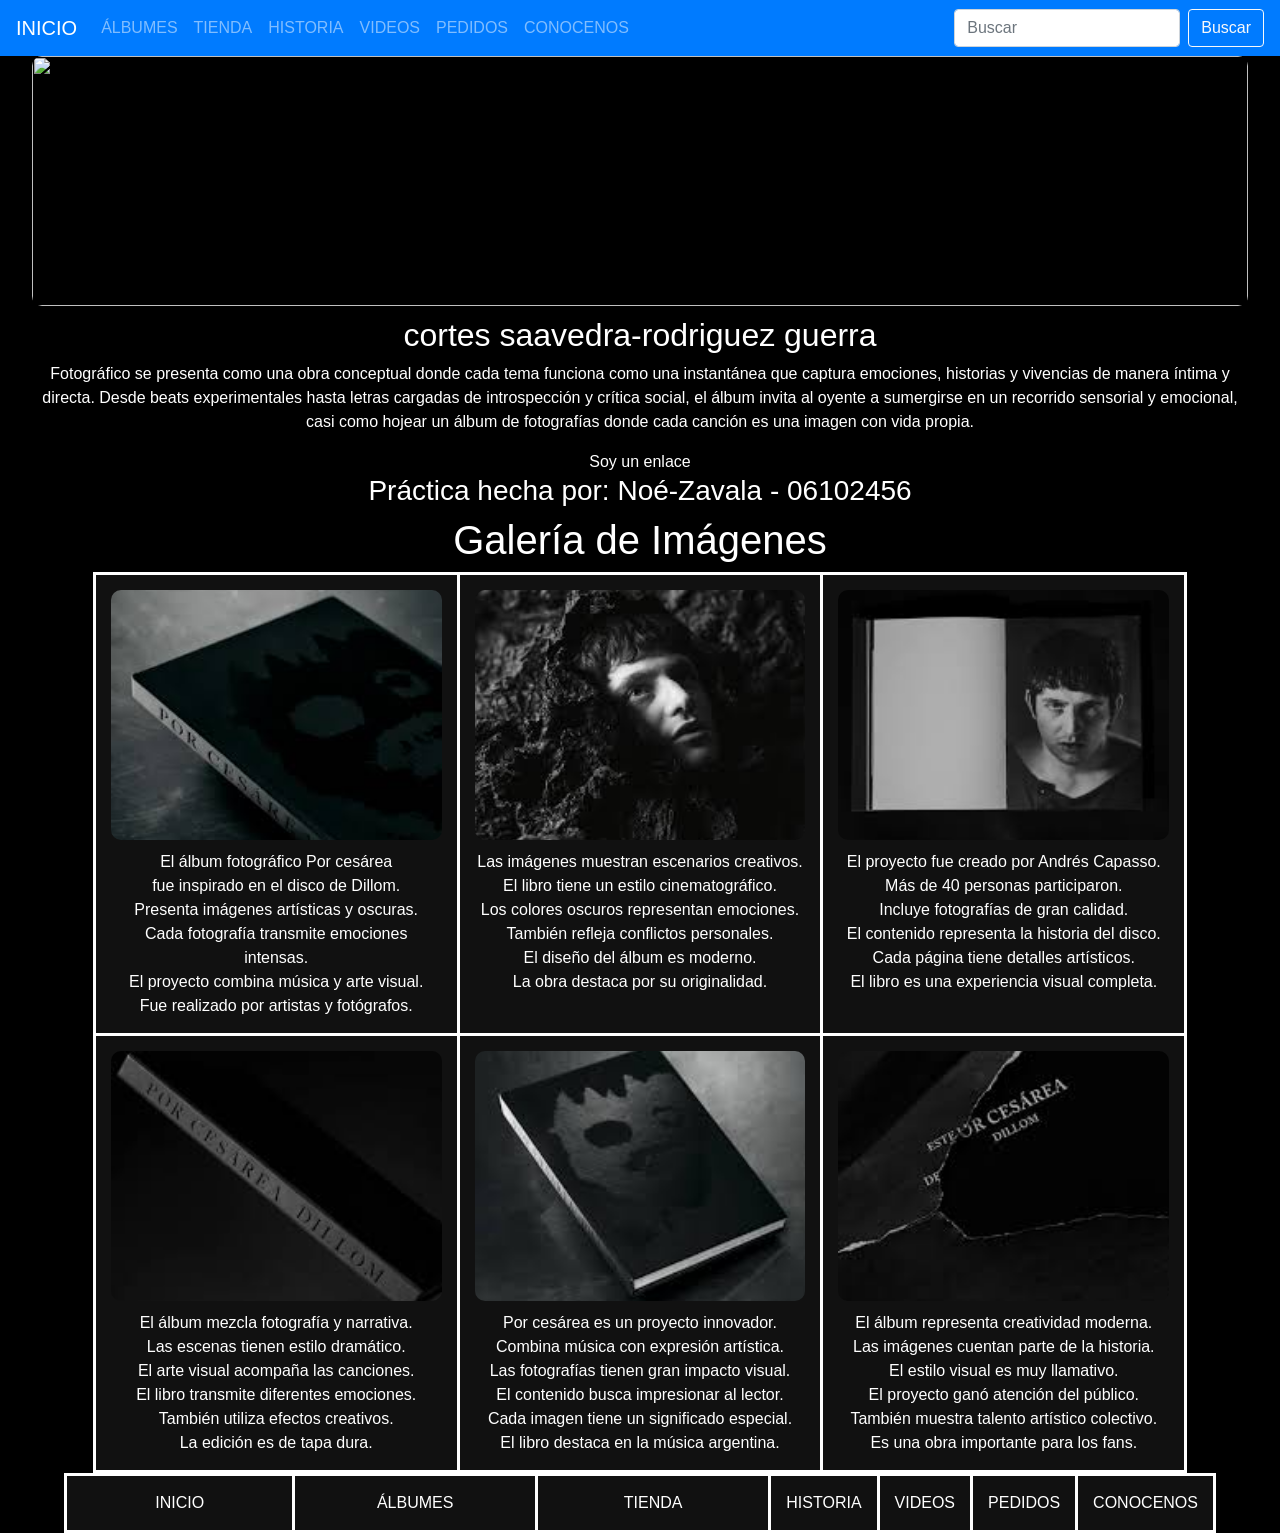
==== practica 4.html @ 40ec3cd4 "Add files via upload" ====
<!DOCTYPE html>
<html lang="en">
<head>
    <meta charset="UTF-8">
    <meta name="viewport" content="width=device-width, initial-scale=1.0">
    <title>Práctica 4 - Biografía</title>
    <link rel="stylesheet" href="css/estilos.css">
</head>
    <link rel="stylesheet" href="https://stackpath.bootstrapcdn.com/bootstrap/4.4.1/css/bootstrap.min.css"
 integrity="sha384-Vkoo8x4CGsO3+Hhxv8T/Q5PaXtkKtu6ug5TOeNV6gBiFeWPGFN9MuhOf23Q9Ifjh" crossorigin="anonymous">
<nav class="navbar navbar-expand-lg navbar-dark bg-primary">
  <a class="navbar-brand" href="index.html">INICIO</a>

  <button class="navbar-toggler" type="button" data-toggle="collapse" data-target="#navbarTogglerDemo02">
    <span class="navbar-toggler-icon"></span>
  </button>

  <div class="collapse navbar-collapse" id="navbarTogglerDemo02">
    <ul class="navbar-nav mr-auto mt-2 mt-lg-0">
      
      <li class="nav-item">
        <a class="nav-link" href="guerra1.html">ÁLBUMES</a>
      </li>

      <li class="nav-item">
        <a class="nav-link" href="guerra2.html">TIENDA</a>
      </li>

      <li class="nav-item">
        <a class="nav-link" href="guerra3.html">HISTORIA</a>
      </li>

      <li class="nav-item">
        <a class="nav-link" href="guerra4.html">VIDEOS</a>
      </li>

      <li class="nav-item">
        <a class="nav-link" href="guerra5.html">PEDIDOS</a>
      </li>

      <li class="nav-item">
        <a class="nav-link" href="practica 4.html">CONOCENOS</a>
      </li>

    </ul>

    <form class="form-inline my-2 my-lg-0">
      <input class="form-control mr-sm-2" type="search" placeholder="Buscar">
      <button class="btn btn-outline-light my-2 my-sm-0" type="submit">Buscar</button>
    </form>

  </div>
  </nav>
   

<body>

    <div class="contenedor">
        <header>
        
        </header>

        <main>

            <div class="foto">
                <img src="imagenes/humanos.png"  WIDTH="100%" height="50%" ALING="MIDLE">
            </div>

            <div class="texto">
                <h2>cortes saavedra-rodriguez guerra</h2>
                <p>Fotográfico se presenta como una obra conceptual donde cada tema funciona como una instantánea que captura emociones, historias y vivencias de manera íntima y directa. Desde beats experimentales hasta letras cargadas de introspección y crítica social, el álbum invita al oyente a sumergirse en un recorrido sensorial y emocional, casi como hojear un álbum de fotografías donde cada canción es una imagen con vida propia.</p>
                <p></p>

                <a href="#">Soy un enlace</a>
            </div>

        </main>

        <footer>
            <h3>Práctica hecha por: Noé-Zavala - 06102456</h3>
        </footer>
    <style>

        body{
            background-color: black;
            color: white;
            font-family: Arial, sans-serif;
            text-align: center;
        }

        .contenedor{
            width: 95%;
            margin: auto;
        }

        table{
            width: 90%;
            margin: auto;
            border-collapse: collapse;
        }

        td{
            width: 33%;
            border: 3px solid white;
            text-align: center;
            padding: 15px;
            background-color: #111;
            vertical-align: top;
            color: white;
        }

        img{
            width: 100%;
            height: 250px;
            object-fit: cover;
            border-radius: 10px;
            margin-bottom: 10px;
        }

        h1,h2,h3,a{
            color: white;
        }

    </style>



        <h1>Galería de Imágenes</h1>

        <table width="90%" border="3" align="center">

            <tr>

                <td align="center">

                    <img src="imagdillom/libro4.jpg" width="100%">

                    El álbum fotográfico Por cesárea<br>
                    fue inspirado en el disco de Dillom.<br>
                    Presenta imágenes artísticas y oscuras.<br>
                    Cada fotografía transmite emociones intensas.<br>
                    El proyecto combina música y arte visual.<br>
                    Fue realizado por artistas y fotógrafos.

                </td>

                <td align="center">

                    <img src="imagdillom/libro5.jpg" width="100%">

                    Las imágenes muestran escenarios creativos.<br>
                    El libro tiene un estilo cinematográfico.<br>
                    Los colores oscuros representan emociones.<br>
                    También refleja conflictos personales.<br>
                    El diseño del álbum es moderno.<br>
                    La obra destaca por su originalidad.

                </td>

                <td align="center">

                    <img src="imagdillom/libro6.jpg" width="100%">

                    El proyecto fue creado por Andrés Capasso.<br>
                    Más de 40 personas participaron.<br>
                    Incluye fotografías de gran calidad.<br>
                    El contenido representa la historia del disco.<br>
                    Cada página tiene detalles artísticos.<br>
                    El libro es una experiencia visual completa.

                </td>

            </tr>

            <tr>

                <td align="center">

                    <img src="imagdillom/libro7.jpg" width="100%">

                    El álbum mezcla fotografía y narrativa.<br>
                    Las escenas tienen estilo dramático.<br>
                    El arte visual acompaña las canciones.<br>
                    El libro transmite diferentes emociones.<br>
                    También utiliza efectos creativos.<br>
                    La edición es de tapa dura.

                </td>

                <td align="center">

                    <img src="imagdillom/libro8.jpg" width="100%">

                    Por cesárea es un proyecto innovador.<br>
                    Combina música con expresión artística.<br>
                    Las fotografías tienen gran impacto visual.<br>
                    El contenido busca impresionar al lector.<br>
                    Cada imagen tiene un significado especial.<br>
                    El libro destaca en la música argentina.

                </td>

                <td align="center">

                    <img src="imagdillom/libro9.jpg" width="100%">

                    El álbum representa creatividad moderna.<br>
                    Las imágenes cuentan parte de la historia.<br>
                    El estilo visual es muy llamativo.<br>
                    El proyecto ganó atención del público.<br>
                    También muestra talento artístico colectivo.<br>
                    Es una obra importante para los fans.

                </td>

            </tr>

        </table>

    </div>
    <script src="https://code.jquery.com/jquery-3.4.1.slim.min.js" integrity="sha384-J6qa4849blE2+poT4WnyKhv5vZF5SrPo0iEjwBvKU7imGFAV0wwj1yYfoRSJoZ+n" crossorigin="anonymous"></script>
    <script src="https://cdn.jsdelivr.net/npm/popper.js@1.16.0/dist/umd/popper.min.js" integrity="sha384-Q6E9RHvbIyZF5SrPo0iEjwBvKU7imGFAV0wwj1yYfoRSJoZ+n" crossorigin="anonymous"></script>
    <script src="https://stackpath.bootstrapcdn.com/bootstrap/4.4.1/js/bootstrap.min.js" integrity="sha384-wfSDF2E50Y2D1uUdj0O3uMBJnjuUD4Ih7YwaYd1iqfktj0Uod8GCExl3Og8ifwB6" crossorigin="anonymous"></script>
    <table width="60%" align="center" border="3">
            
      <tr align="center">
          <td><a href="index.html">INICIO</a></td>
          <td><a href="guerra1.html">ÁLBUMES</a></td>
          <td><a href="guerra2.html">TIENDA</a></td>
          <td><a href="guerra3.html">HISTORIA</a></td>
          <td><a href="guerra4.html">VIDEOS</a></td>
          <td><a href="guerra5.html">PEDIDOS</a></td>
          <td><a href="practica 4.html">CONOCENOS</a></td>
      </tr>
    
    </table>
</body>
</html>
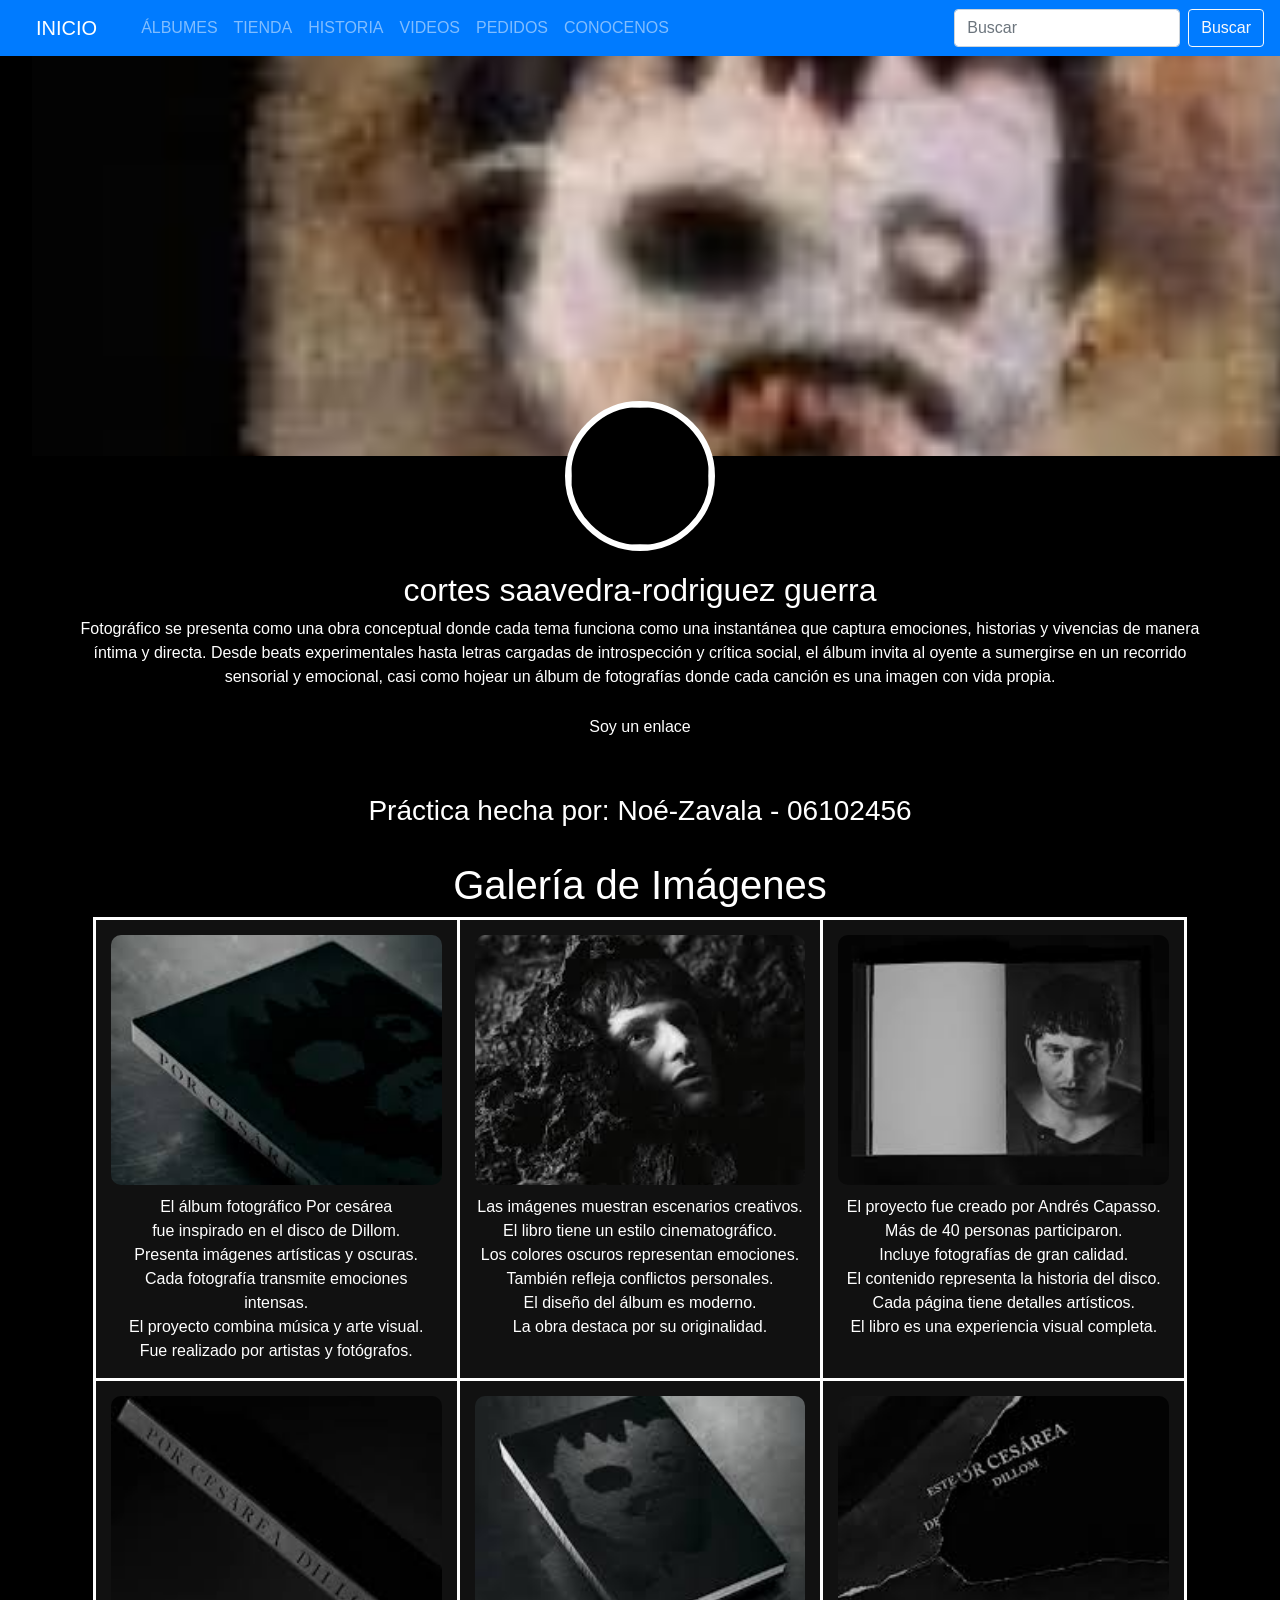
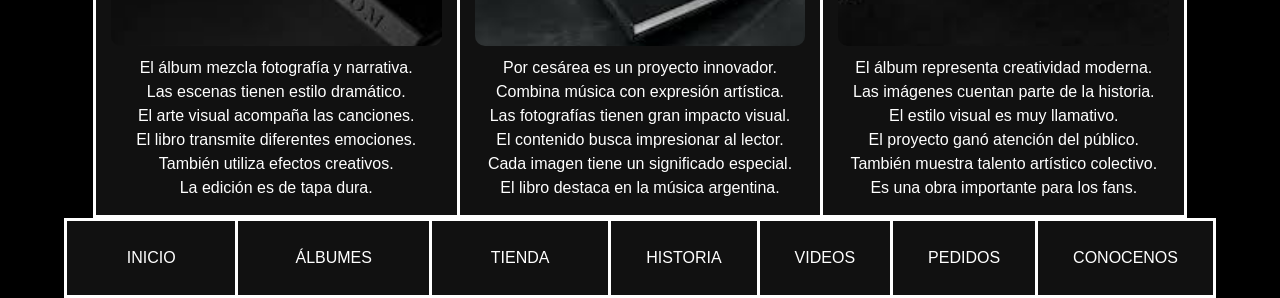
==== commit 7e3df14b: "Update practica 4.html" ====
--- a/practica 4.html
+++ b/practica 4.html
@@ -4,7 +4,7 @@
     <meta charset="UTF-8">
     <meta name="viewport" content="width=device-width, initial-scale=1.0">
     <title>Práctica 4 - Biografía</title>
-    <link rel="stylesheet" href="css/estilos.css">
+    <link rel="stylesheet" href="CSS/estilos.css">
 </head>
     <link rel="stylesheet" href="https://stackpath.bootstrapcdn.com/bootstrap/4.4.1/css/bootstrap.min.css"
  integrity="sha384-Vkoo8x4CGsO3+Hhxv8T/Q5PaXtkKtu6ug5TOeNV6gBiFeWPGFN9MuhOf23Q9Ifjh" crossorigin="anonymous">
@@ -63,7 +63,7 @@
         <main>
 
             <div class="foto">
-                <img src="imagenes/humanos.png"  WIDTH="100%" height="50%" ALING="MIDLE">
+                <img src="imagenes/humanos.png"  WIDTH="100%" height="50%" ALING="MIDLE" alt="">
             </div>
 
             <div class="texto">
@@ -235,4 +235,4 @@
     
     </table>
 </body>
-</html>+</html>
--- a/CSS/estilos.css
+++ b/CSS/estilos.css
@@ -0,0 +1,54 @@
+{
+    padding; 0;
+    margin; 0;
+    box-sizing: border-box;
+}
+
+body{
+    font-family: "calibri light";
+  
+}
+.contenedor{
+    background: rgb(0, 0, 0);
+    width: 80%;
+    margin: auto;
+}
+header{
+    height: 400px;
+    width: 2500px;
+    background-image: url("../imagenes/dillom.jpg");
+    background-position: center;
+    background-size: cover; 
+}
+main{
+    background: rgb(0, 0, 0);
+    padding: 20px 30px;
+    text-align: center;
+}
+main .foto{
+    width: 150px;
+    height: 150px;
+    background-color: rgb(0, 0, 0);
+    border-radius: 50%;
+    margin: -75px auto 20px auto;
+    border: 6px solid #ffffff;
+}
+main .foto img{
+    width: 100%;
+    height: 100%;
+    border-radius: 50%;
+}
+footer{
+    background: rgb(0, 0, 0);
+    text-align: center;
+    padding: 25px;
+    color: #ffffff
+}
+a{
+    display: inline-block;
+    padding: 10px 20px;
+    border-radius: 50px;
+    background: rgb(0, 0, 0)l;
+    color: #ffffff;
+    border-radius: 20px;
+}
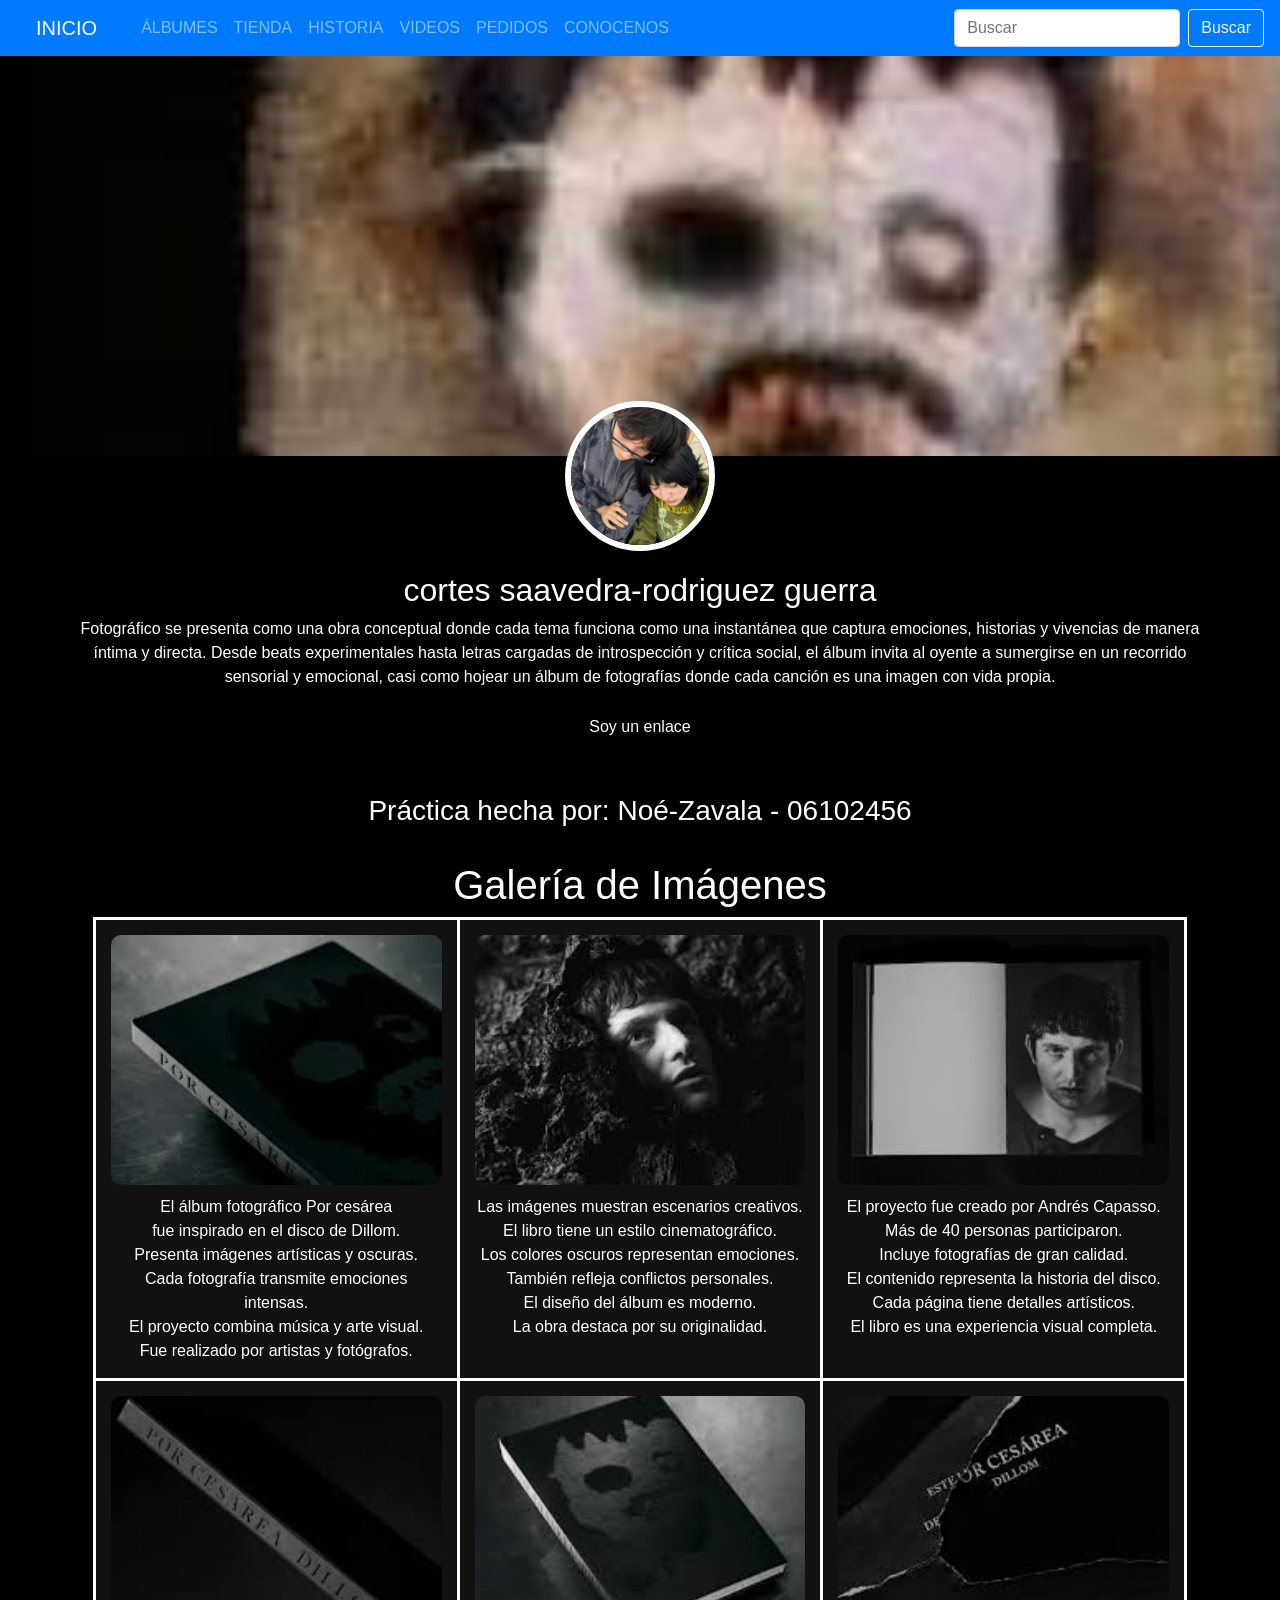
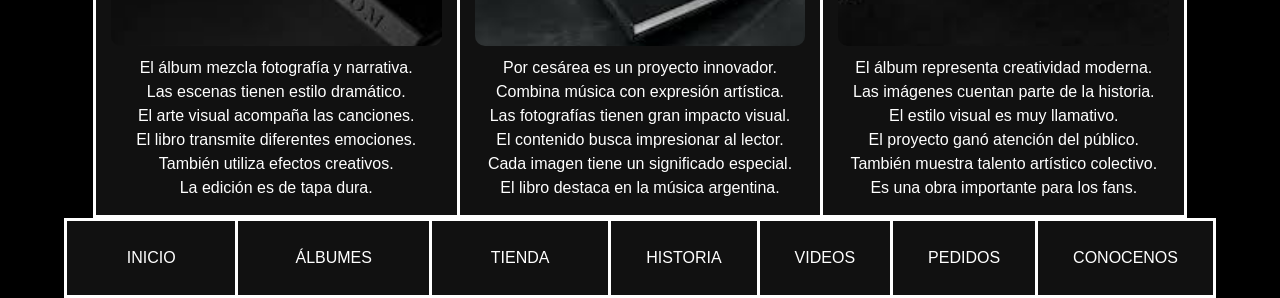
==== commit ed366dbc: "Update practica 4.html" ====
--- a/practica 4.html
+++ b/practica 4.html
@@ -63,7 +63,7 @@
         <main>
 
             <div class="foto">
-                <img src="imagenes/humanos.png"  WIDTH="100%" height="50%" ALING="MIDLE" alt="">
+                <img src="imagenes/humanos.PNG" alt="">
             </div>
 
             <div class="texto">
--- a/CSS/estilos.css
+++ b/CSS/estilos.css
@@ -28,7 +28,6 @@
 main .foto{
     width: 150px;
     height: 150px;
-    background-color: rgb(0, 0, 0);
     border-radius: 50%;
     margin: -75px auto 20px auto;
     border: 6px solid #ffffff;
